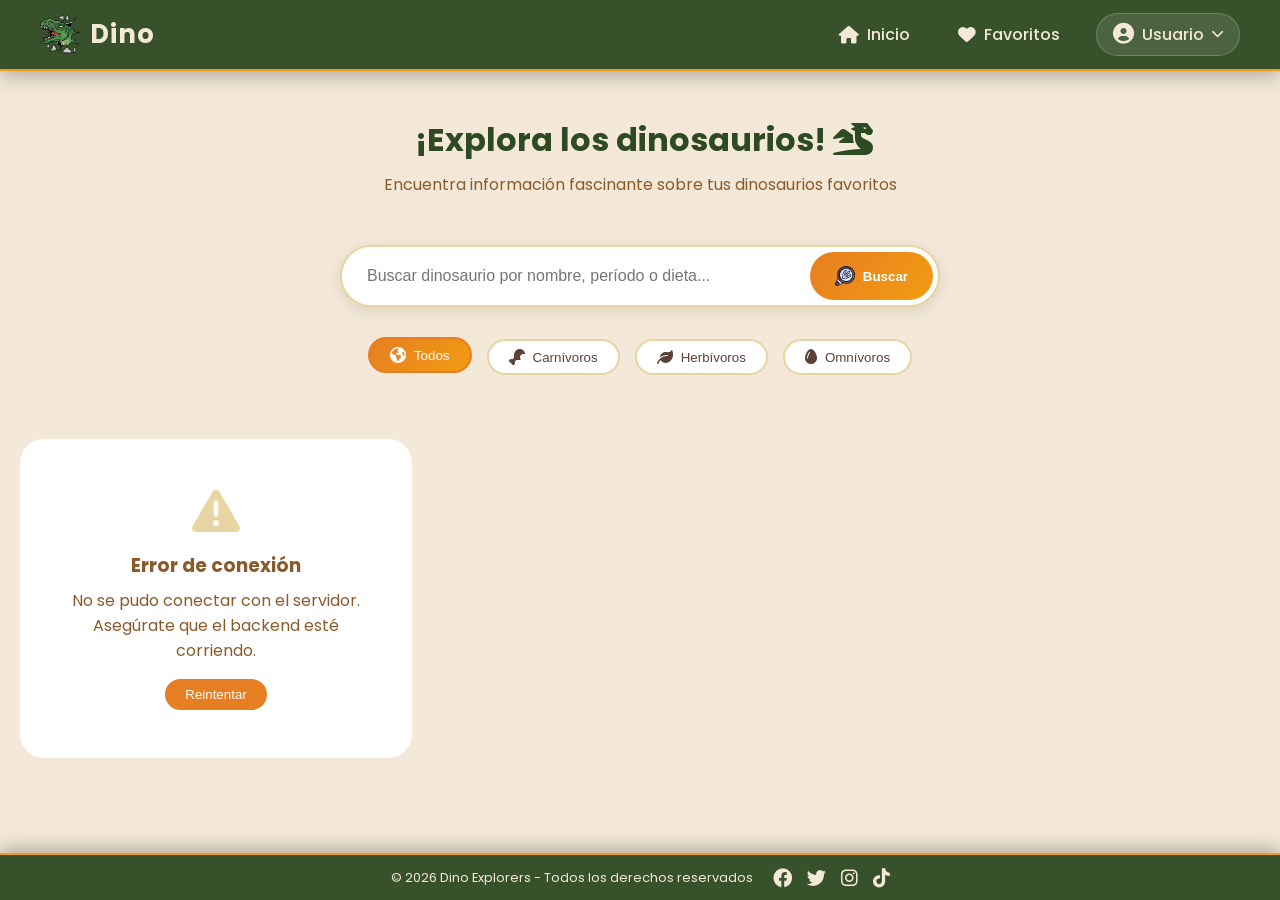
==== templates/index.html @ 24d75e3d "1" ====
<!DOCTYPE html>
<html lang="es">

<head>
    <meta charset="UTF-8">
    <meta name="viewport" content="width=device-width, initial-scale=1.0">
    <title>Dino Explorers - Inicio</title>

    <!-- Google Fonts -->
    <link href="https://fonts.googleapis.com/css2?family=Poppins:wght@400;500;600;700;800&amp;display=swap"
        rel="stylesheet">

    <!-- Font Awesome 6 -->
    <link rel="stylesheet" href="https://cdnjs.cloudflare.com/ajax/libs/font-awesome/6.0.0-beta3/css/all.min.css">

    <!-- Estilos -->
    <link rel="stylesheet" href="/static/css/stylee.css">

</head>

<body>

    <nav class="navbar">
        <div class="navbar-container">
            <a href="/" class="navbar-brand">
                <img src="/static/img/dinosaurio.png" alt="Dinosaurio">
                <h1>Dino</h1>
            </a>

            <div class="nav-links">
                <a href="/" class="nav-link">
                    <i class="fas fa-home"></i> <span>Inicio</span>
                </a>
                <a href="/favoritos" class="nav-link" id="favoritosLink">
                    <i class="fas fa-heart"></i> <span>Favoritos</span>
                </a>

                <div class="user-menu" id="userMenu">
                    <div class="user-menu-trigger" id="userMenuTrigger">
                        <i class="fas fa-user-circle"></i>
                        <span id="userNameDisplay">Usuario</span>
                        <i class="fas fa-chevron-down"></i>
                    </div>
                    <div class="user-dropdown" id="userDropdown"></div>
                </div>
            </div>
        </div>
    </nav>

    <div id="dino-bg-container"></div>

    <!-- Contenido principal -->
    <main class="main-content">
        <!-- Hero Section -->
        <div class="hero-section">
            <h2><i class="fas fa-volcano"></i> ¡Explora los dinosaurios! <i class="fas fa-dragon"></i></h2>
            <p>Encuentra información fascinante sobre tus dinosaurios favoritos</p>
        </div>

        <!-- Buscador -->
        <div class="search-container">
            <div class="search-box">
                <input type="text" id="searchInput" class="search-input"
                    placeholder="Buscar dinosaurio por nombre, período o dieta...">
                <button id="searchBtn" class="search-btn">
                    <img src="/static/img/buscador.png" alt="Buscar">
                    <span>Buscar</span>
                </button>
            </div>
        </div>

        <!-- Filtros rápidos -->
        <div class="filters-section">
            <button class="filter-btn active" data-filter="all">
                <i class="fas fa-globe-americas"></i> Todos
            </button>
            <button class="filter-btn" data-filter="Carnívoro">
                <i class="fas fa-drumstick-bite"></i> Carnívoros
            </button>
            <button class="filter-btn" data-filter="Herbívoro">
                <i class="fas fa-leaf"></i> Herbívoros
            </button>
            <button class="filter-btn" data-filter="Omnívoro">
                <i class="fas fa-egg"></i> Omnívoros
            </button>
        </div>

        <!-- Contador de resultados -->
        <div class="results-count" id="resultsCount"></div>

        <!-- Grid de dinosaurios -->
        <div id="dinosaursGrid" class="dinosaurs-grid">
            <div class="loading-spinner">
                <i class="fas fa-dragon"></i>
                <p>Cargando dinosaurios...</p>
            </div>
        </div>
    </main>

    <!-- Modal de detalles -->
    <!-- Modal de detalles -->
    <div id="dinoModal" class="modal">
        <div class="modal-content">
            <button class="modal-close">&times;</button>
            <img id="modalImage" class="modal-image" src="" alt="">
            <div class="modal-body">
                <h2 id="modalName"></h2>
                <h3 id="modalScientific"></h3>
                <div class="modal-details" id="modalDetails"></div>
                <div class="modal-description" id="modalDescription"></div>
                <div class="modal-sources" id="modalSources"></div>
            </div>
        </div>
    </div>

    <footer>
        <div class="footer-content">
            <p>© 2026 Dino Explorers - Todos los derechos reservados</p>
            <div class="footer-icons">
                <i class="fab fa-facebook"></i>
                <i class="fab fa-twitter"></i>
                <i class="fab fa-instagram"></i>
                <i class="fab fa-tiktok"></i>
            </div>
        </div>
    </footer>

    <script src="/static/js/menu-usuario.js"></script>
    <script src="/static/js/dinosaurio.js"></script>
</body>

</html>
---- static/css/stylee.css ----
/* ============================================
   RESET
   ============================================ */
* {
    margin: 0;
    padding: 0;
    box-sizing: border-box;
}

/* IMPORTANTE: Asegurar que html y body ocupen toda la altura */
html {
    height: 100%;
}

body {
    font-family: 'Poppins', sans-serif;
    background: #F4E9D8;
    min-height: 100vh;
    display: flex;
    flex-direction: column;
    position: relative;
    overflow-x: hidden;
    padding-top: 80px;
}

/* ============================================
   CURSORES PERSONALIZADOS - TEMÁTICA DINOSAURIO
   ============================================ */

/* 1. CURSOR NORMAL (Default) - Huevo de dinosaurio */
body,
html {
    cursor: url('/static/img/huevo-de-dinosaurio-mouse.png') 16 16, auto;
}

/* 2. CURSOR TEXTO (Input) - Pluma */
input,
textarea,
select,
[contenteditable="true"] {
    cursor: url('/static/img/pluma-mouse.png') 8 8, text;
}

/* 3. CURSOR ENLACES Y BOTONES - Huellita */
a,
.nav-link,
.link,
button,
.btn,
.register-btn,
.user-menu-trigger,
#userMenu,
.user-menu,
.login-link a,
.navbar-brand,
[role="button"],
input[type="submit"],
input[type="button"],
.user-dropdown a {
    cursor: url('/static/img/huellita.png') 16 16, pointer;
}

/* 4. CURSOR CARGA (Loading/Wait) - Huevos-mouse */
.loading,
.waiting,
[data-loading="true"] {
    cursor: url('/static/img/huevos-mouse.gif') 16 16, wait;
}

/* 5. CURSOR NO PERMITIDO (Not allowed) - Opción con lo que tengas */
.disabled,
[disabled],
.btn:disabled,
input:disabled {
    cursor: url('/static/img/huesos.png') 16 16, not-allowed;
}

/* 6. CURSOR AYUDA (Help) - Podrías usar pluma o fosil */
.help,
[data-help] {
    cursor: url('/static/img/pluma-mouse.png') 16 16, help;
}

/* ============================================
   NAVBAR (BARRA SUPERIOR - VERDE OSCURO)
   ============================================ */
.navbar {
    position: fixed;
    top: 0;
    left: 0;
    width: 100%;
    background: rgba(45, 74, 34, 0.95);
    backdrop-filter: blur(10px);
    z-index: 100;
    padding: 0.8rem 2rem;
    box-shadow: 0 4px 20px rgba(0, 0, 0, 0.3);
    border-bottom: 2px solid #F39C12;
}

.navbar-container {
    max-width: 1200px;
    margin: 0 auto;
    display: flex;
    justify-content: space-between;
    align-items: center;
    flex-wrap: wrap;
}

/* Logo / Marca */
.navbar-brand {
    display: flex;
    align-items: center;
    gap: 10px;
    text-decoration: none;
    transition: transform 0.3s ease;
}

.navbar-brand:hover {
    transform: scale(1.05);
}

/* Estilo para la imagen del logo en la barra superior */
.navbar-brand img {
    width: 40px;
    height: auto;
    transition: filter 0.3s ease;
}

.navbar-brand h1 {
    font-size: 1.6rem;
    margin: 0;
    color: #F4E9D8;
    text-shadow: none;
    letter-spacing: 1px;
}

/* Enlaces de navegación */
.nav-links {
    display: flex;
    align-items: center;
    gap: 1.5rem;
    flex-wrap: wrap;
}

.nav-link {
    display: flex;
    align-items: center;
    gap: 8px;
    color: #F4E9D8;
    text-decoration: none;
    font-weight: 500;
    padding: 8px 12px;
    border-radius: 30px;
    transition: all 0.3s ease;
}

.nav-link i {
    font-size: 1.1rem;
    color: #F4E9D8;
    transition: color 0.3s ease;
}

.nav-link:hover {
    background: rgba(243, 156, 18, 0.2);
    color: #F39C12;
    transform: translateY(-2px);
}

.nav-link:hover i {
    color: #F39C12;
}

/* Menú de usuario */
.user-menu {
    position: relative;
}

.user-menu-trigger {
    display: flex;
    align-items: center;
    gap: 8px;
    background: rgba(255, 255, 255, 0.1);
    padding: 8px 16px;
    border-radius: 40px;
    cursor: pointer;
    transition: all 0.3s ease;
    border: 1px solid rgba(255, 255, 255, 0.2);
}

.user-menu-trigger:hover {
    background: rgba(243, 156, 18, 0.25);
    transform: translateY(-2px);
    border-color: rgba(243, 156, 18, 0.5);
}

.user-menu-trigger i:first-child {
    font-size: 1.3rem;
    color: #F4E9D8;
}

.user-menu-trigger span {
    color: #F4E9D8;
    font-weight: 500;
}

.user-menu-trigger i:last-child {
    font-size: 0.8rem;
    color: #F4E9D8;
}

/* Dropdown del usuario - fondo más oscuro para contraste */
.user-dropdown {
    position: absolute;
    top: 110%;
    right: 0;
    background: #2D4A22;
    border-radius: 16px;
    min-width: 200px;
    box-shadow: 0 8px 20px rgba(0, 0, 0, 0.3);
    overflow: hidden;
    opacity: 0;
    visibility: hidden;
    transform: translateY(-10px);
    transition: all 0.3s ease;
    z-index: 101;
    border: 1px solid #F39C12;
}

.user-dropdown.show {
    opacity: 1;
    visibility: visible;
    transform: translateY(0);
}

.user-dropdown a {
    display: flex;
    align-items: center;
    gap: 12px;
    padding: 12px 16px;
    color: #F4E9D8;
    text-decoration: none;
    transition: all 0.2s ease;
    font-weight: 500;
}

.user-dropdown a i {
    width: 20px;
    color: #ffffff;
}

.user-dropdown a:hover {
    background: #3A5C2E;
    color: #F39C12;
}

.user-dropdown a:hover i {
    color: #F39C12;
}

.user-dropdown hr {
    margin: 0;
    border: none;
    height: 1px;
    background: #F39C12;
    opacity: 0.3;
}

/* ============================================
   CONTENEDOR PRINCIPAL
   ============================================ */
/* Contenedor que empuja el footer hacia abajo */
.main-content {
    flex: 1;
    display: flex;
    flex-direction: column;
    align-items: center;
    justify-content: flex-start;
    width: 100%;
    max-width: 1400px;
    margin: 0 auto;
    padding: 20px;
}



/* ============================================
   ESTILOS ESPECÍFICOS - PÁGINA PRINCIPAL
   ============================================ */

/* Hero Section */
.hero-section {
    text-align: center;
    margin-bottom: 2rem;
    padding: 1rem;
}

.hero-section h2 {
    color: #2D4A22;
    font-size: 2rem;
    margin-bottom: 0.5rem;
}

.hero-section p {
    color: #8B5A2B;
    font-size: 1rem;
}

/* Buscador */
.search-container {
    max-width: 600px;
    margin: 0 auto 2rem auto;
    position: relative;
}

.search-box {
    display: flex;
    gap: 10px;
    background: white;
    border-radius: 60px;
    padding: 5px;
    box-shadow: 0 4px 15px rgba(0, 0, 0, 0.1);
    border: 2px solid #E8D5A3;
    transition: all 0.3s ease;
}

.search-box:focus-within {
    border-color: #E67E22;
    box-shadow: 0 0 0 4px rgba(230, 126, 34, 0.2);
}

.search-input {
    flex: 1;
    border: none;
    padding: 15px 20px;
    font-size: 1rem;
    width: 500px;
    background: transparent;
}

.search-input:focus {
    outline: none;
    transform: none;
    box-shadow: none;
}

.search-btn {
    background: linear-gradient(135deg, #E67E22, #F39C12);
    border: none;
    padding: 0 25px;
    border-radius: 60px;
    color: white;
    font-weight: bold;
    cursor: pointer;
    transition: all 0.3s ease;
    display: flex;
    align-items: center;
    gap: 8px;
}

.search-btn img {
    width: 20px;
    height: auto;
}

.search-btn:hover {
    transform: translateY(-2px);
    background: linear-gradient(135deg, #F39C12, #E67E22);
}

/* Filtros rápidos */
.filters-section {
    display: flex;
    justify-content: center;
    gap: 15px;
    flex-wrap: wrap;
    margin-bottom: 2rem;
}

.filter-btn {
    background: white;
    border: 2px solid #E8D5A3;
    padding: 8px 20px;
    border-radius: 30px;
    cursor: pointer;
    transition: all 0.3s ease;
    font-weight: 500;
    color: #5D4037;
    display: flex;
    align-items: center;
    gap: 8px;
}

.filter-btn i {
    font-size: 1rem;
}

.filter-btn:hover,
.filter-btn.active {
    background: linear-gradient(135deg, #E67E22, #F39C12);
    border-color: #E67E22;
    color: white;
    transform: translateY(-2px);
}

.filter-btn:hover i,
.filter-btn.active i {
    color: white;
}

/* Grid de tarjetas */
.dinosaurs-grid {
    display: grid;
    grid-template-columns: repeat(auto-fill, minmax(320px, 1fr));
    gap: 2rem;
    margin-top: 1rem;
    width: 100%;
}

/* Tarjeta de dinosaurio */
.dino-card {
    background: white;
    border-radius: 24px;
    overflow: hidden;
    transition: all 0.3s ease;
    box-shadow: 0 4px 15px rgba(0, 0, 0, 0.1);
    cursor: pointer;
    border: 1px solid #E8D5A3;
}

.dino-card:hover {
    transform: translateY(-5px);
    box-shadow: 0 8px 25px rgba(0, 0, 0, 0.15);
    border-color: #E67E22;
}

.dino-image {
    width: 100%;
    height: 220px;
    object-fit: cover;
    background: #F5D78C;
}

.dino-info {
    padding: 1.5rem;
}

.dino-name {
    font-size: 1.4rem;
    font-weight: 700;
    color: #2D4A22;
    margin-bottom: 0.25rem;
}

.dino-scientific {
    font-size: 0.85rem;
    color: #E67E22;
    font-style: italic;
    margin-bottom: 0.75rem;
}

.dino-details {
    display: flex;
    flex-wrap: wrap;
    gap: 10px;
    margin-bottom: 1rem;
}

.dino-badge {
    background: #F4E9D8;
    padding: 4px 12px;
    border-radius: 20px;
    font-size: 0.75rem;
    color: #5D4037;
    display: flex;
    align-items: center;
    gap: 5px;
}

.dino-badge i {
    color: #E67E22;
    font-size: 0.7rem;
}

.dino-description {
    font-size: 0.85rem;
    color: #666;
    line-height: 1.4;
    margin-bottom: 1rem;
}

.dino-footer {
    display: flex;
    justify-content: space-between;
    align-items: center;
    margin-top: 1rem;
    padding-top: 1rem;
    border-top: 1px solid #E8D5A3;
}

.favorite-btn {
    background: transparent;
    border: none;
    font-size: 1.3rem;
    cursor: pointer;
    color: #ccc;
    transition: all 0.3s ease;
    padding: 5px;
}

.favorite-btn:hover,
.favorite-btn.active {
    color: #E74C3C;
    transform: scale(1.1);
}

.dino-link {
    color: #E67E22;
    text-decoration: none;
    font-size: 0.85rem;
    font-weight: 500;
    display: flex;
    align-items: center;
    gap: 5px;
}

.dino-link:hover {
    color: #F39C12;
}

/* Mensaje sin resultados */
.no-results {
    text-align: center;
    padding: 3rem;
    background: white;
    border-radius: 24px;
    color: #8B5A2B;
}

.no-results i {
    font-size: 3rem;
    margin-bottom: 1rem;
    color: #E8D5A3;
}

.no-results h3 {
    margin-bottom: 0.5rem;
}

/* Contador de resultados */
.results-count {
    text-align: right;
    color: #8B5A2B;
    font-size: 0.85rem;
    margin-bottom: 1rem;
    width: 100%;
}

/* Modal para detalles */
.modal {
    display: none;
    position: fixed;
    top: 0;
    left: 0;
    width: 100%;
    height: 100%;
    background: rgba(0, 0, 0, 0.8);
    z-index: 1000;
    justify-content: center;
    align-items: center;
}

.modal.show {
    display: flex;
}

.modal-content {
    background: white;
    border-radius: 32px;
    max-width: 600px;
    width: 90%;
    max-height: 85vh;
    overflow-y: auto;
    position: relative;
    animation: modalSlideIn 0.3s ease;
}

@keyframes modalSlideIn {
    from {
        transform: translateY(-50px);
        opacity: 0;
    }

    to {
        transform: translateY(0);
        opacity: 1;
    }
}

.modal-close {
    position: sticky;
    top: 10px;
    right: 10px;
    float: right;
    background: white;
    border: none;
    font-size: 1.5rem;
    cursor: pointer;
    color: #E67E22;
    width: 40px;
    height: 40px;
    border-radius: 50%;
    display: flex;
    align-items: center;
    justify-content: center;
    margin: 10px;
    box-shadow: 0 2px 10px rgba(0, 0, 0, 0.1);
}

.modal-close:hover {
    background: #E67E22;
    color: white;
}

.modal-image {
    width: 100%;
    height: 300px;
    object-fit: cover;
}

.modal-body {
    padding: 1.5rem;
    clear: both;
}

.modal-body h2 {
    color: #2D4A22;
    margin-bottom: 0.25rem;
}

.modal-body h3 {
    color: #E67E22;
    font-size: 1rem;
    font-style: italic;
    margin-bottom: 1rem;
}

.modal-details {
    display: flex;
    flex-direction: column;
    gap: 12px;
    margin: 1rem 0;
}

.modal-detail-item {
    display: flex;
    align-items: center;
    gap: 12px;
    padding: 8px 0;
    border-bottom: 1px solid #E8D5A3;
}

.modal-detail-item i {
    width: 30px;
    color: #E67E22;
    font-size: 1.1rem;
}

.modal-detail-item strong {
    color: #2D4A22;
    min-width: 100px;
}

.modal-sources {
    margin-top: 1rem;
    padding-top: 1rem;
    border-top: 1px solid #E8D5A3;
    font-size: 0.8rem;
}

.modal-sources a {
    color: #E67E22;
    text-decoration: none;
}

.modal-sources a:hover {
    text-decoration: underline;
}

.loading-spinner {
    text-align: center;
    padding: 3rem;
}

.loading-spinner i {
    font-size: 2rem;
    color: #E67E22;
    animation: spin 1s linear infinite;
}

@keyframes spin {
    from {
        transform: rotate(0deg);
    }

    to {
        transform: rotate(360deg);
    }
}

/* Ajustes responsive */
@media (max-width: 768px) {
    .dinosaurs-grid {
        grid-template-columns: 1fr;
    }

    .search-box {
        flex-direction: column;
        background: transparent;
        box-shadow: none;
        gap: 10px;
    }

    .search-input {
        background: white;
        border-radius: 60px;
        border: 2px solid #E8D5A3;
    }

    .search-btn {
        justify-content: center;
        padding: 12px;
    }

    .filters-section {
        gap: 10px;
    }

    .filter-btn {
        font-size: 0.8rem;
        padding: 6px 15px;
    }

    .hero-section h2 {
        font-size: 1.5rem;
    }
}

@media (max-width: 480px) {
    .dino-name {
        font-size: 1.2rem;
    }

    .dino-info {
        padding: 1rem;
    }

    .modal-body {
        padding: 1rem;
    }

    .modal-detail-item {
        flex-wrap: wrap;
    }

    .modal-detail-item strong {
        min-width: 80px;
    }
}



/* ============================================
   FOOTER (VERDE OSCURO)
   ============================================ */
footer {
    background: rgba(45, 74, 34, 0.95);
    backdrop-filter: blur(10px);
    width: 100%;
    padding: 0.8rem 2rem;
    text-align: center;
    border-top: 2px solid #F39C12;
    z-index: 100;
    box-shadow: 0 -4px 20px rgba(0, 0, 0, 0.3);
    margin-top: 30px;
}

.footer-content {
    max-width: 1200px;
    margin: 0 auto;
    display: flex;
    justify-content: center;
    align-items: center;
    flex-wrap: wrap;
    gap: 20px;
}

.footer-content p {
    color: #F4E9D8;
    font-size: 0.8rem;
}

.footer-content a {
    color: #F39C12;
    text-decoration: none;
    transition: color 0.3s ease;
}

.footer-content a:hover {
    color: #E67E22;
    text-decoration: underline;
}

.footer-icons {
    display: flex;
    gap: 15px;
}

.footer-icons i {
    color: #F4E9D8;
    font-size: 1.2rem;
    transition: transform 0.3s ease;
    cursor: pointer;
}

.footer-icons i:hover {
    transform: translateY(-3px);
    color: #F39C12;
}

/* ============================================
   RESPONSIVE
   ============================================ */
@media (max-width: 768px) {
    .navbar {
        padding: 0.6rem 1rem;
    }

    .navbar-container {
        flex-direction: column;
        gap: 10px;
    }

    .nav-links {
        gap: 0.8rem;
    }

    .nav-link {
        padding: 6px 10px;
        font-size: 0.9rem;
    }

    .user-menu-trigger {
        padding: 6px 12px;
    }

    body {
        padding-top: 110px;
    }

    .main-content {
        padding: 15px;
    }

    footer {
        padding: 0.6rem 1rem;
    }

    .footer-content {
        flex-direction: column;
        gap: 8px;
    }
}

@media (max-width: 480px) {
    .nav-links {
        gap: 0.5rem;
    }

    .nav-link span {
        display: none;
    }

    .nav-link i {
        font-size: 1.3rem;
    }

    .user-menu-trigger span {
        display: none;
    }

    body {
        padding-top: 100px;
    }
}
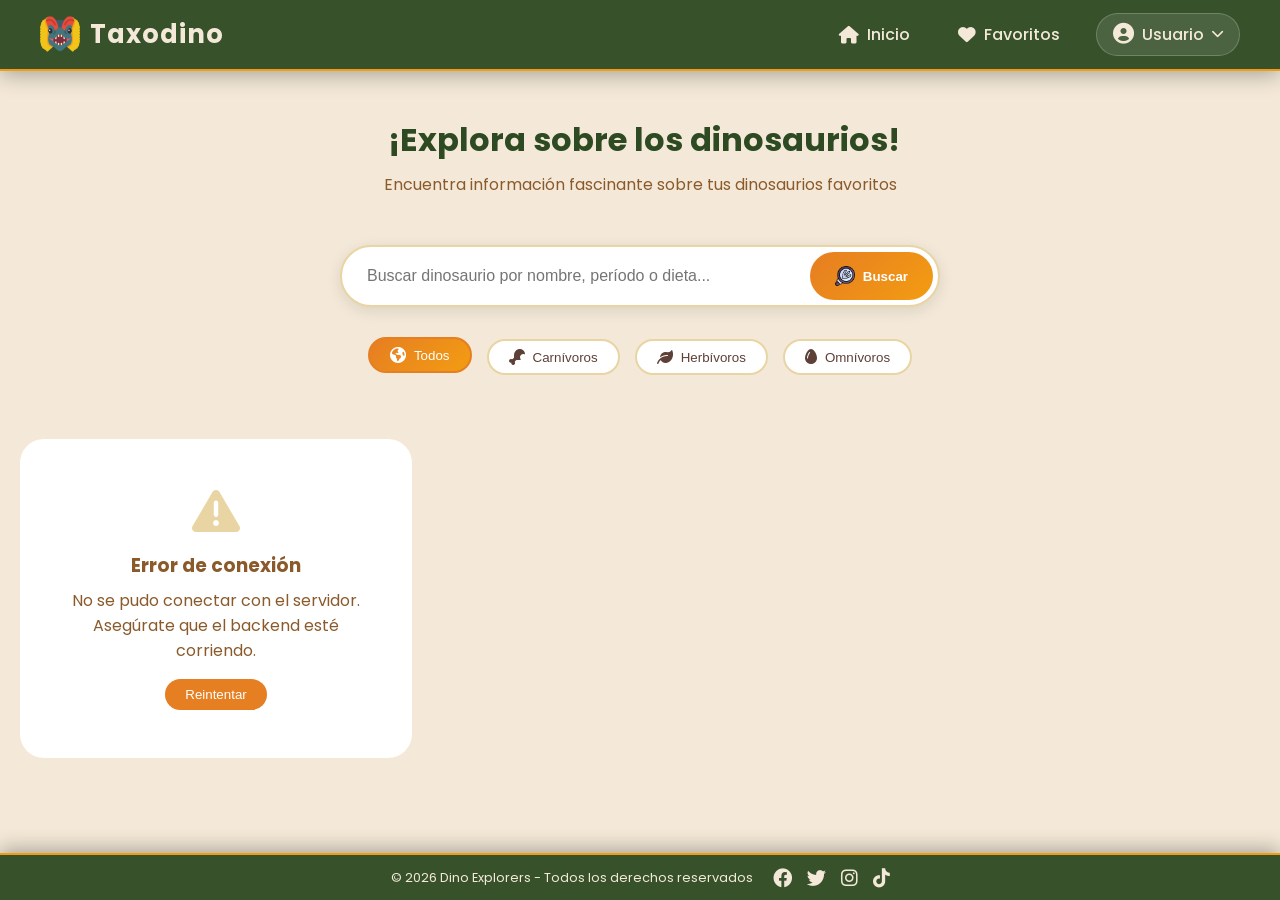
==== commit d46cdcdc: "actualizacion front-end" ====
--- a/templates/index.html
+++ b/templates/index.html
@@ -4,7 +4,7 @@
 <head>
     <meta charset="UTF-8">
     <meta name="viewport" content="width=device-width, initial-scale=1.0">
-    <title>Dino Explorers - Inicio</title>
+    <title>Taxodino</title>
 
     <!-- Google Fonts -->
     <link href="https://fonts.googleapis.com/css2?family=Poppins:wght@400;500;600;700;800&amp;display=swap"
@@ -16,15 +16,23 @@
     <!-- Estilos -->
     <link rel="stylesheet" href="/static/css/stylee.css">
 
+    <!-- Iconos -->
+    <link rel="icon" type="image/png" href="/static/img/favicon/favicon-96x96.png" sizes="96x96" />
+    <link rel="icon" type="image/svg+xml" href="/static/img/favicon/favicon.svg" />
+    <link rel="shortcut icon" href="/static/img/favicon/favicon.ico" />
+    <link rel="apple-touch-icon" sizes="180x180" href="/static/img/favicon/apple-touch-icon.png" />
+    <meta name="apple-mobile-web-app-title" content="Taxodino" />
+    <link rel="manifest" href="/static/img/favicon/site.webmanifest" />
+
 </head>
 
 <body>
 
-    <nav class="navbar">
+<nav class="navbar">
         <div class="navbar-container">
             <a href="/" class="navbar-brand">
-                <img src="/static/img/dinosaurio.png" alt="Dinosaurio">
-                <h1>Dino</h1>
+                <img src="/static/img/dilophosaurus.png" alt="Dinosaurio">
+                <h1>Taxodino</h1>
             </a>
 
             <div class="nav-links">
@@ -53,7 +61,7 @@
     <main class="main-content">
         <!-- Hero Section -->
         <div class="hero-section">
-            <h2><i class="fas fa-volcano"></i> ¡Explora los dinosaurios! <i class="fas fa-dragon"></i></h2>
+            <h2><i class="fas fa-volcano"></i> ¡Explora sobre los dinosaurios!</h2>
             <p>Encuentra información fascinante sobre tus dinosaurios favoritos</p>
         </div>
 
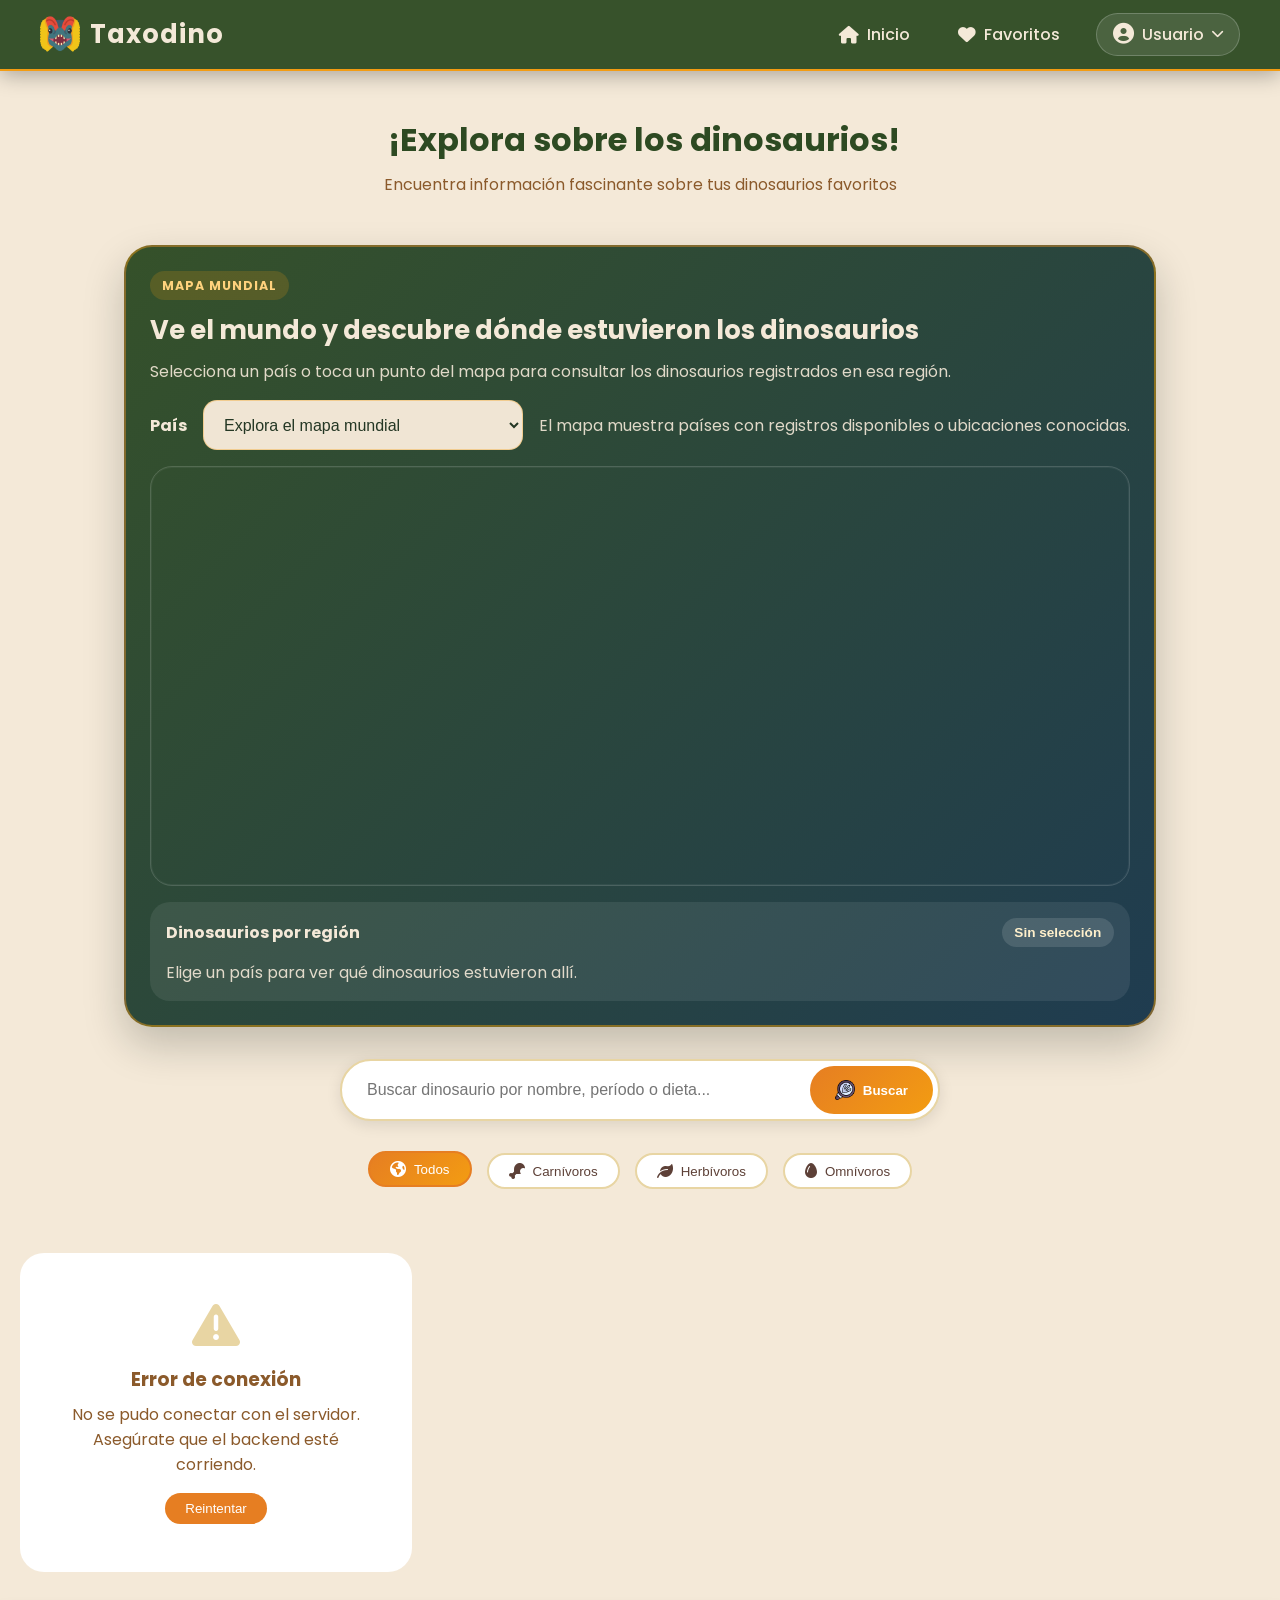
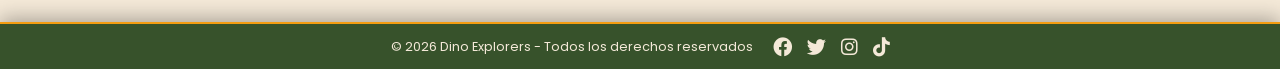
==== commit 64a333b6: ".ENV" ====
--- a/templates/index.html
+++ b/templates/index.html
@@ -15,6 +15,7 @@
 
     <!-- Estilos -->
     <link rel="stylesheet" href="/static/css/stylee.css">
+    <link rel="stylesheet" href="https://unpkg.com/leaflet@1.9.4/dist/leaflet.css">
 
     <!-- Iconos -->
     <link rel="icon" type="image/png" href="/static/img/favicon/favicon-96x96.png" sizes="96x96" />
@@ -64,6 +65,31 @@
             <h2><i class="fas fa-volcano"></i> ¡Explora sobre los dinosaurios!</h2>
             <p>Encuentra información fascinante sobre tus dinosaurios favoritos</p>
         </div>
+
+        <section class="world-section">
+            <div class="world-section-copy">
+                <span class="world-kicker">Mapa mundial</span>
+                <h3>Ve el mundo y descubre dónde estuvieron los dinosaurios</h3>
+                <p>Selecciona un país o toca un punto del mapa para consultar los dinosaurios registrados en esa región.</p>
+            </div>
+            <div class="world-tools">
+                <label for="countrySelect">País</label>
+                <select id="countrySelect" class="country-select">
+                    <option value="">Explora el mapa mundial</option>
+                </select>
+                <p id="mapCountryStatus" class="map-country-status">El mapa muestra países con registros disponibles o ubicaciones conocidas.</p>
+            </div>
+            <div id="worldMap" class="world-map" aria-label="Mapa mundial de dinosaurios"></div>
+            <div class="world-results">
+                <div class="world-results-header">
+                    <h4>Dinosaurios por región</h4>
+                    <span id="mapSourceBadge" class="map-source-badge">Sin selección</span>
+                </div>
+                <div id="mapDinosaurList" class="map-dinosaur-list">
+                    <p>Elige un país para ver qué dinosaurios estuvieron allí.</p>
+                </div>
+            </div>
+        </section>
 
         <!-- Buscador -->
         <div class="search-container">
@@ -134,7 +160,8 @@
     </footer>
 
     <script src="/static/js/menu-usuario.js"></script>
+    <script src="https://unpkg.com/leaflet@1.9.4/dist/leaflet.js"></script>
     <script src="/static/js/dinosaurio.js"></script>
 </body>
 
-</html>+</html>
--- a/static/css/stylee.css
+++ b/static/css/stylee.css
@@ -257,6 +257,155 @@
     color: #F39C12;
 }
 
+.world-section {
+    max-width: 1200px;
+    margin: 0 auto 2rem;
+    padding: 1.5rem;
+    background: linear-gradient(135deg, rgba(45, 74, 34, 0.96), rgba(22, 52, 74, 0.96));
+    border: 2px solid rgba(243, 156, 18, 0.45);
+    border-radius: 28px;
+    color: #F4E9D8;
+    box-shadow: 0 18px 40px rgba(20, 28, 22, 0.22);
+}
+
+.world-section-copy {
+    margin-bottom: 1rem;
+}
+
+.world-kicker {
+    display: inline-block;
+    margin-bottom: 0.65rem;
+    padding: 0.35rem 0.75rem;
+    border-radius: 999px;
+    background: rgba(243, 156, 18, 0.18);
+    color: #FFD27D;
+    font-size: 0.78rem;
+    font-weight: 700;
+    letter-spacing: 0.08em;
+    text-transform: uppercase;
+}
+
+.world-section-copy h3 {
+    font-size: clamp(1.6rem, 2vw, 2.25rem);
+    margin-bottom: 0.6rem;
+}
+
+.world-section-copy p,
+.map-country-status,
+.map-dino-item p,
+.map-dinosaur-list p {
+    color: rgba(244, 233, 216, 0.9);
+}
+
+.world-tools {
+    display: grid;
+    grid-template-columns: auto minmax(220px, 320px) 1fr;
+    gap: 1rem;
+    align-items: center;
+    margin-bottom: 1rem;
+}
+
+.world-tools label,
+.world-results-header h4 {
+    font-weight: 700;
+}
+
+.country-select {
+    padding: 0.9rem 1rem;
+    border: 1px solid rgba(243, 156, 18, 0.35);
+    border-radius: 14px;
+    background: rgba(244, 233, 216, 0.98);
+    color: #243724;
+    font-size: 1rem;
+}
+
+.world-map {
+    height: 420px;
+    border-radius: 22px;
+    overflow: hidden;
+    border: 1px solid rgba(255, 255, 255, 0.16);
+    box-shadow: inset 0 0 0 1px rgba(255, 255, 255, 0.05);
+}
+
+.world-results {
+    margin-top: 1rem;
+    padding: 1rem;
+    border-radius: 20px;
+    background: rgba(255, 255, 255, 0.08);
+}
+
+.world-results-header {
+    display: flex;
+    justify-content: space-between;
+    align-items: center;
+    gap: 1rem;
+    margin-bottom: 0.8rem;
+}
+
+.map-source-badge {
+    display: inline-flex;
+    align-items: center;
+    gap: 0.45rem;
+    padding: 0.45rem 0.8rem;
+    border-radius: 999px;
+    background: rgba(255, 255, 255, 0.12);
+    color: #FFF0CB;
+    font-size: 0.85rem;
+    font-weight: 600;
+}
+
+.map-dinosaur-list {
+    display: grid;
+    gap: 0.8rem;
+}
+
+.map-dino-item {
+    padding: 0.9rem 1rem;
+    border-left: 4px solid #F39C12;
+    border-radius: 14px;
+    background: rgba(255, 255, 255, 0.08);
+}
+
+.map-dino-item h5 {
+    margin-bottom: 0.35rem;
+    font-size: 1rem;
+}
+
+.map-dino-meta {
+    display: flex;
+    flex-wrap: wrap;
+    gap: 0.5rem;
+    margin: 0.45rem 0 0.6rem;
+}
+
+.map-dino-meta span,
+.location-chip {
+    display: inline-flex;
+    align-items: center;
+    gap: 0.35rem;
+    padding: 0.35rem 0.65rem;
+    border-radius: 999px;
+    background: rgba(244, 233, 216, 0.14);
+    font-size: 0.84rem;
+}
+
+.location-summary {
+    margin-top: 0.75rem;
+}
+
+.location-chips {
+    display: flex;
+    flex-wrap: wrap;
+    gap: 0.5rem;
+    margin-top: 0.5rem;
+}
+
+.location-chip {
+    color: #2D4A22;
+    background: #F7D38A;
+    font-weight: 600;
+}
+
 .user-dropdown hr {
     margin: 0;
     border: none;
@@ -861,6 +1010,24 @@
         padding: 15px;
     }
 
+    .world-section {
+        padding: 1rem;
+        border-radius: 22px;
+    }
+
+    .world-tools {
+        grid-template-columns: 1fr;
+    }
+
+    .world-map {
+        height: 340px;
+    }
+
+    .world-results-header {
+        align-items: flex-start;
+        flex-direction: column;
+    }
+
     footer {
         padding: 0.6rem 1rem;
     }
@@ -891,4 +1058,4 @@
     body {
         padding-top: 100px;
     }
-}+}
